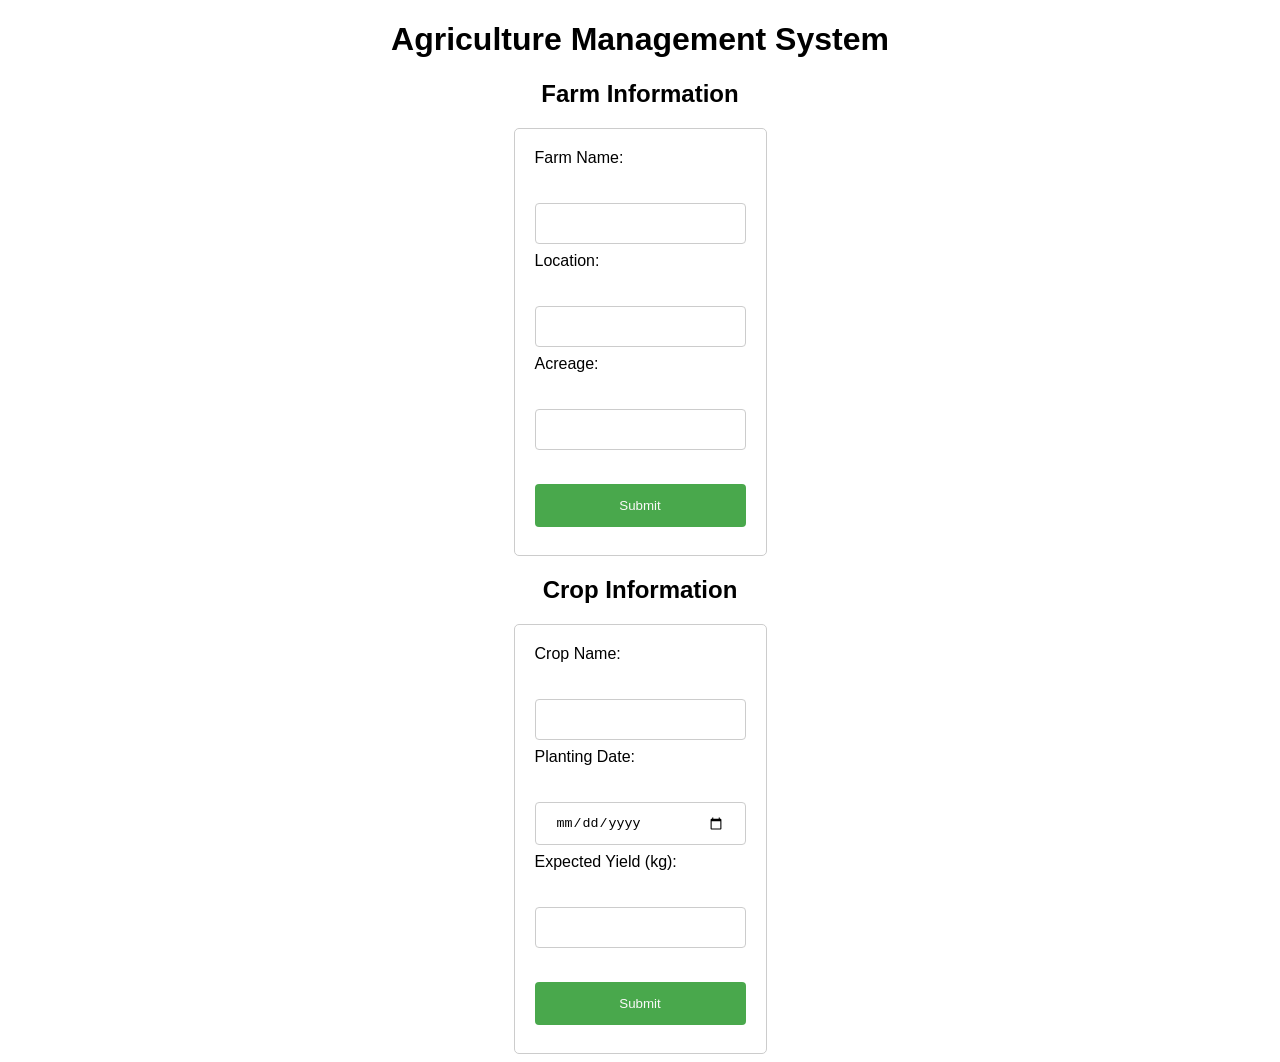
==== github/Agriculture.html @ 9a17d156 "initial commit" ====
<!DOCTYPE html>
<html>
<head>
  <title>Agriculture Management System</title>
  <style>
    body {
      font-family: Arial, sans-serif;
      text-align: center;
    }
    form {
      display: inline-block;
      border: 1px solid #ccc;
      border-radius: 5px;
      padding: 20px;
      text-align: left;
    }
    label {
      display: block;
      margin-bottom: 10px;
    }
    input[type="text"], input[type="number"], input[type="date"] {
      width: 100%;
      padding: 12px 20px;
      margin: 8px 0;
      box-sizing: border-box;
      border: 1px solid #ccc;
      border-radius: 4px;
    }
    input[type="submit"] {
      width: 100%;
      background-color: #49a84c;
      color: rgb(251, 249, 249);
      padding: 14px 20px;
      margin: 8px 0;
      border: none;
      border-radius: 4px;
      cursor: pointer;
    }
    input[type="submit"]:hover {
      background-color: #45a049;
    }
  </style>
</head>
<body>
  <h1>Agriculture Management System</h1>

  <h2>Farm Information</h2>
  <form>
    <label for="farm-name">Farm Name:</label><br>
    <input type="text" id="farm-name" name="farm-name"><br>
    <label for="location">Location:</label><br>
    <input type="text" id="location" name="location"><br>
    <label for="acreage">Acreage:</label><br>
    <input type="number" id="acreage" name="acreage"><br><br>
    <input type="submit" value="Submit">
  </form> 

  <h2>Crop Information</h2>
  <form>
    <label for="crop-name">Crop Name:</label><br>
    <input type="text" id="crop-name" name="crop-name"><br>
    <label for="planting-date">Planting Date:</label><br>
    <input type="date" id="planting-date" name="planting-date"><br>
    <label for="expected-yield">Expected Yield (kg):</label><br>
    <input type="number" id="expected-yield" name="expected-yield"><br><br>
    <input type="submit" value="Submit">
  </form> 
</body>
</html>
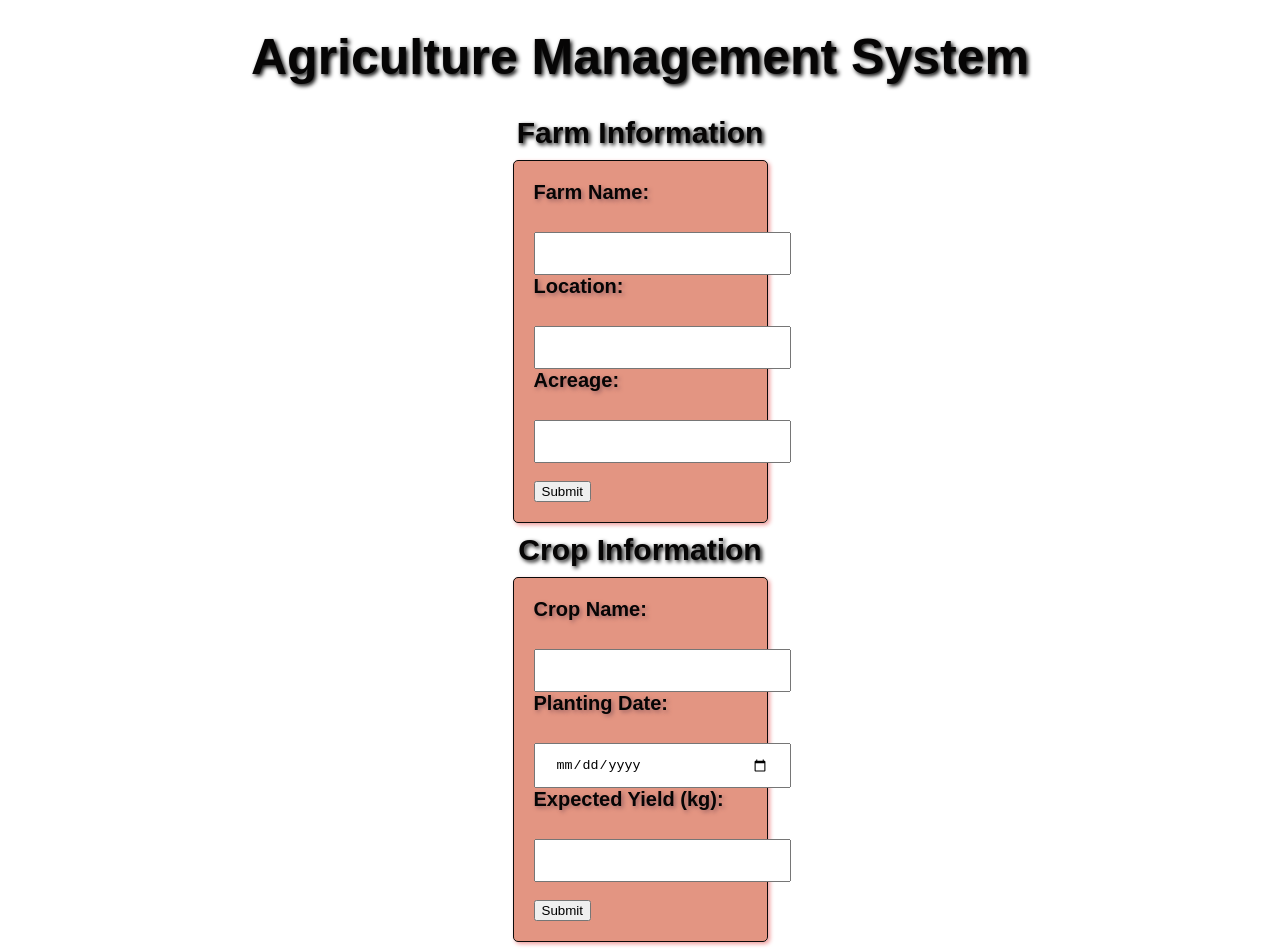
==== commit d93f4571: "Add files via upload" ====
--- a/github/Agriculture.html
+++ b/github/Agriculture.html
@@ -1,69 +1,85 @@
-<!DOCTYPE html>
-<html>
-<head>
-  <title>Agriculture Management System</title>
-  <style>
-    body {
-      font-family: Arial, sans-serif;
-      text-align: center;
-    }
-    form {
-      display: inline-block;
-      border: 1px solid #ccc;
-      border-radius: 5px;
-      padding: 20px;
-      text-align: left;
-    }
-    label {
-      display: block;
-      margin-bottom: 10px;
-    }
-    input[type="text"], input[type="number"], input[type="date"] {
-      width: 100%;
-      padding: 12px 20px;
-      margin: 8px 0;
-      box-sizing: border-box;
-      border: 1px solid #ccc;
-      border-radius: 4px;
-    }
-    input[type="submit"] {
-      width: 100%;
-      background-color: #49a84c;
-      color: rgb(251, 249, 249);
-      padding: 14px 20px;
-      margin: 8px 0;
-      border: none;
-      border-radius: 4px;
-      cursor: pointer;
-    }
-    input[type="submit"]:hover {
-      background-color: #45a049;
-    }
-  </style>
-</head>
-<body>
-  <h1>Agriculture Management System</h1>
-
-  <h2>Farm Information</h2>
-  <form>
-    <label for="farm-name">Farm Name:</label><br>
-    <input type="text" id="farm-name" name="farm-name"><br>
-    <label for="location">Location:</label><br>
-    <input type="text" id="location" name="location"><br>
-    <label for="acreage">Acreage:</label><br>
-    <input type="number" id="acreage" name="acreage"><br><br>
-    <input type="submit" value="Submit">
-  </form> 
-
-  <h2>Crop Information</h2>
-  <form>
-    <label for="crop-name">Crop Name:</label><br>
-    <input type="text" id="crop-name" name="crop-name"><br>
-    <label for="planting-date">Planting Date:</label><br>
-    <input type="date" id="planting-date" name="planting-date"><br>
-    <label for="expected-yield">Expected Yield (kg):</label><br>
-    <input type="number" id="expected-yield" name="expected-yield"><br><br>
-    <input type="submit" value="Submit">
-  </form> 
-</body>
+<!DOCTYPE html>
+<html>
+
+<head>
+  <title>Agriculture Management System</title>
+  <style>
+    body {
+      font-family: Arial, sans-serif;
+      text-align: center;
+      background-image: url('agricultural.jpeg');
+      background-size: cover;
+      color: rgb(6, 5, 5);
+    }
+
+    h1 {
+      margin: 0;
+      padding: 20px 0;
+      font-size: 50px;
+      font-weight: bold;
+      text-shadow: 2px 2px 4px black;
+    }
+
+    h2 {
+      margin: 0;
+      padding: 10px 0;
+      font-size: 30px;
+      font-weight: bold;
+      text-shadow: 2px 2px 4px black;
+    }
+
+    form {
+      display: inline-block;
+      border: 1px solid rgb(11, 10, 10);
+      border-radius: 5px;
+      padding: 20px;
+      text-align: left;
+      background-color: rgba(220, 123, 99, 0.8);
+      box-shadow: 2px 2px 4px rgb(240, 156, 156);
+    }
+
+    label {
+      display: block;
+      margin-bottom: 10px;
+      font-size: 20px;
+      font-weight: bold;
+      text-shadow: 2px 2px 4px rgb(152, 97, 97);
+    }
+
+    input[type="text"],
+    input[type="password"],
+    input[type="number"],
+    input[type="date"] {
+      width: 100%;
+      padding: 12px 20px;
+    }
+  </style>
+</head>
+
+<body>
+  <h1>Agriculture Management System</h1>
+
+  <h2>Farm Information</h2>
+  <form>
+    <label for="farm-name">Farm Name:</label><br>
+    <input type="text" id="farm-name" name="farm-name"><br>
+    <label for="location">Location:</label><br>
+    <input type="text" id="location" name="location"><br>
+    <label for="acreage">Acreage:</label><br>
+    <input type="number" id="acreage" name="acreage"><br><br>
+    <input type="submit" value="Submit">
+  </form>
+
+  <h2>Crop Information</h2>
+  <form>
+    <label for="crop-name">Crop Name:</label><br>
+    <input type="text" id="crop-name" name="crop-name"><br>
+    <label for="planting-date">Planting Date:</label><br>
+    <input type="date" id="planting-date" name="planting-date"><br>
+    <label for="expected-yield">Expected Yield (kg):</label><br>
+    <input type="number" id="expected-yield" name="expected-yield"><br><br>
+    <input type="submit" value="Submit">
+  </form>
+</body>
+
 </html>
